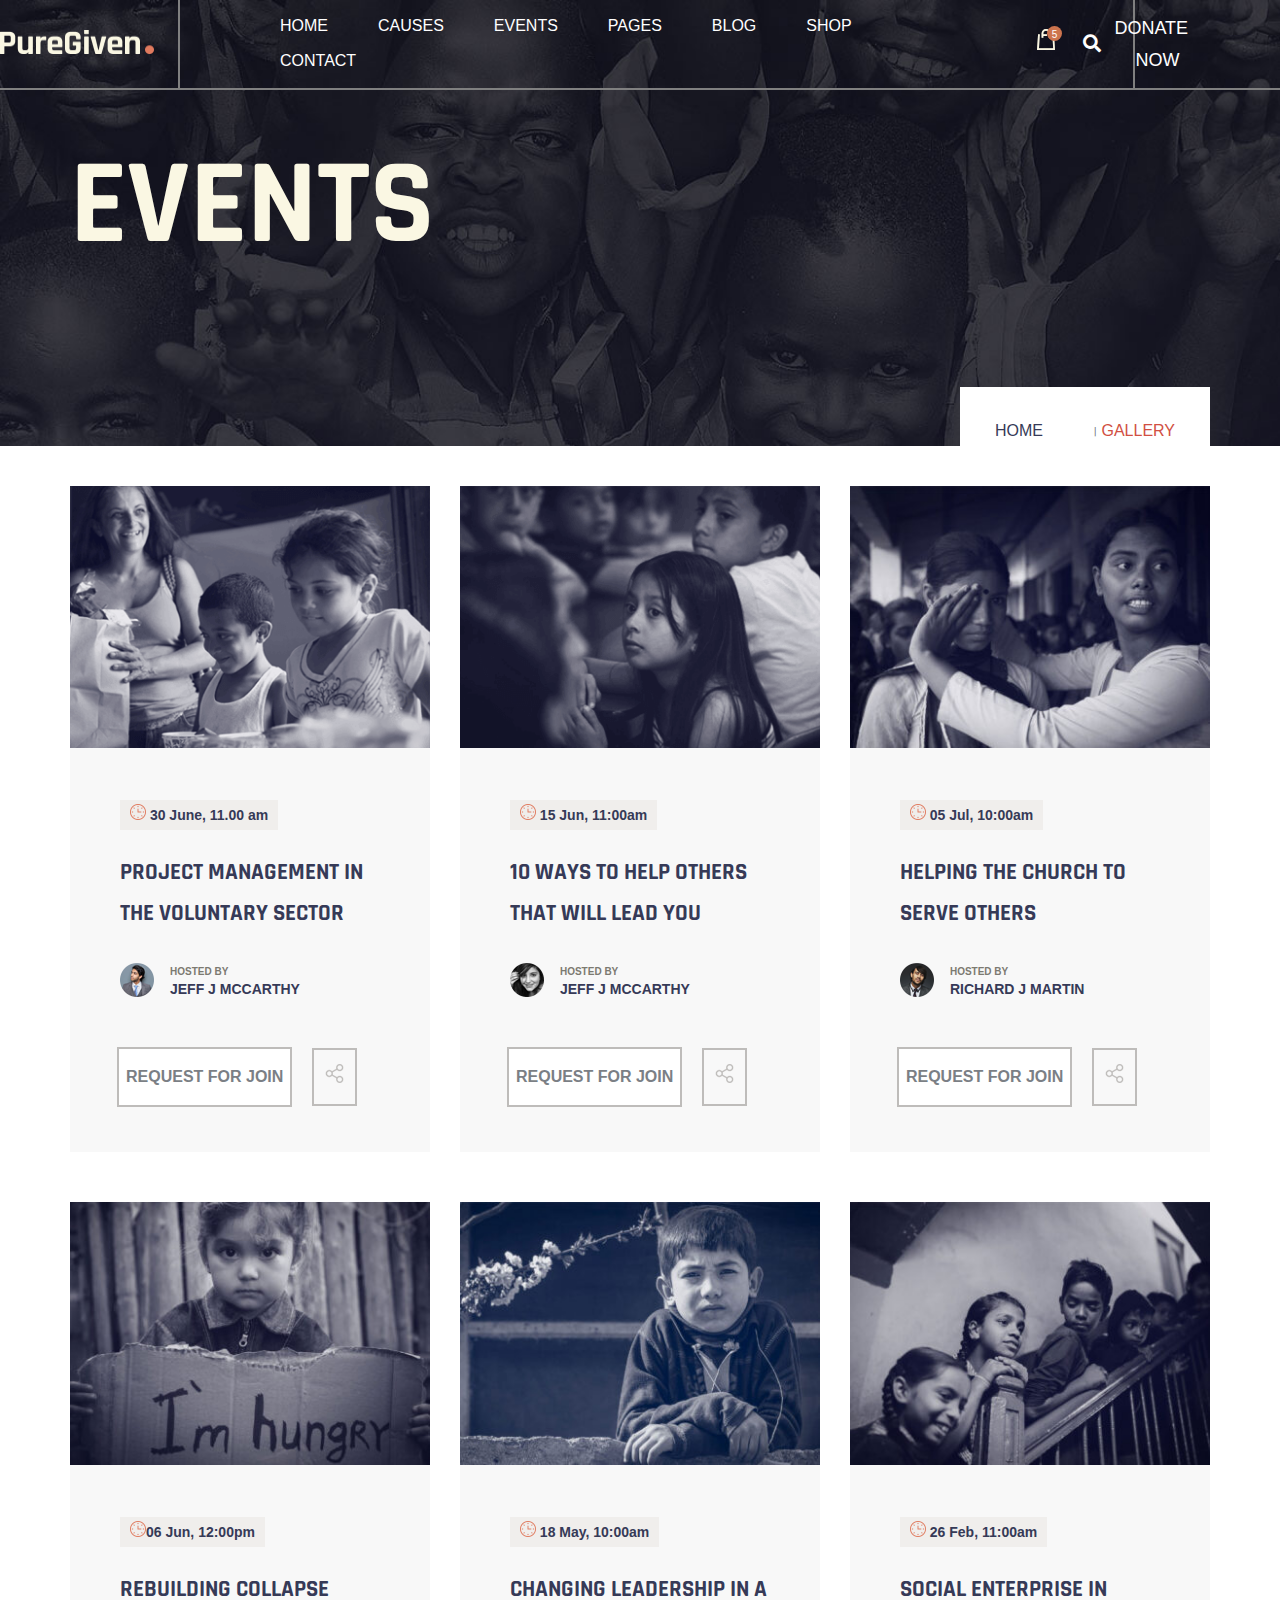
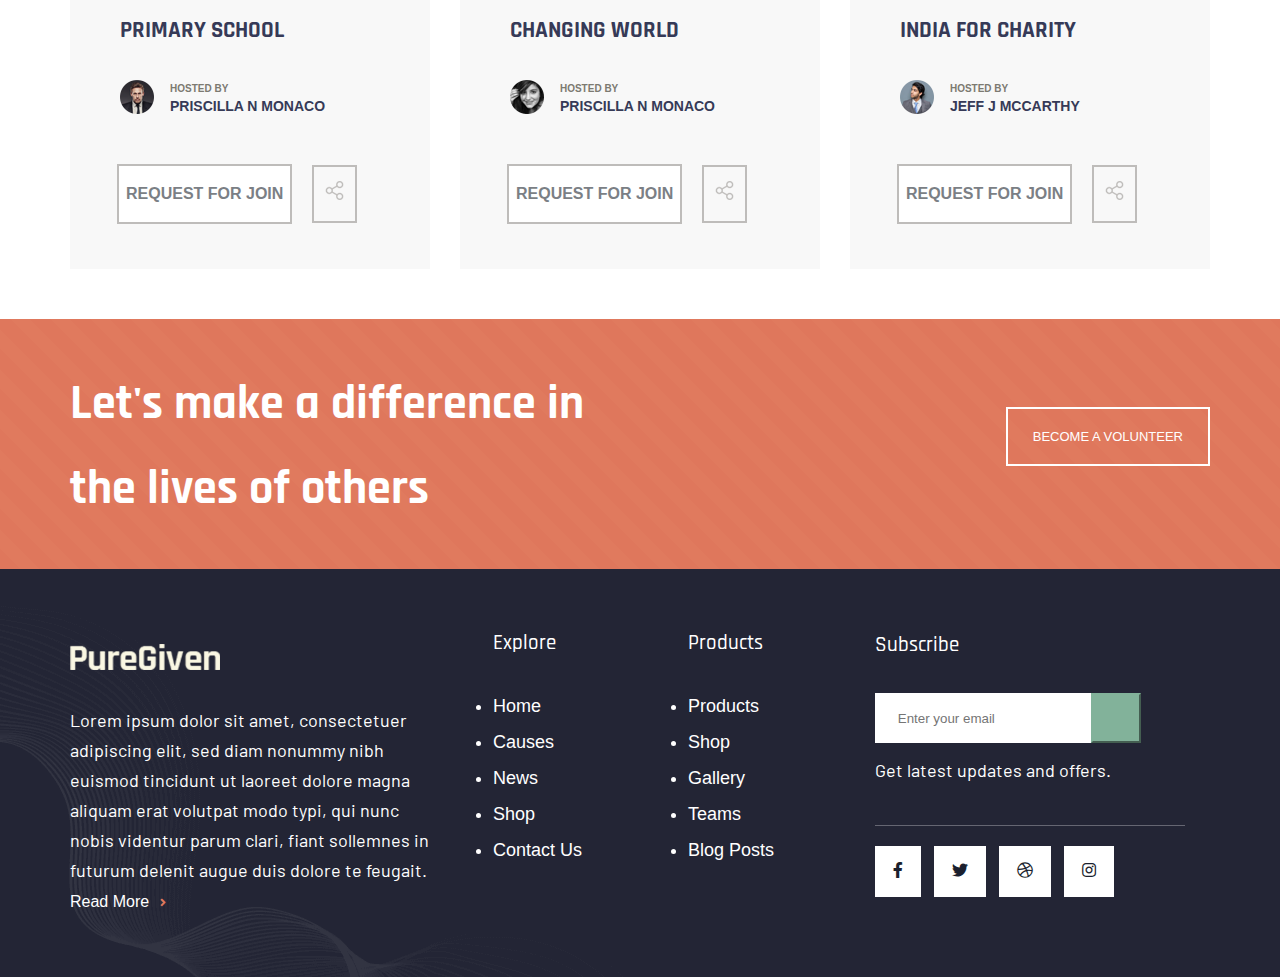
==== event.html @ 040835f6 "first commit" ====
<!DOCTYPE html>
<html lang="en">

<head>
    <meta charset="UTF-8">
    <meta http-equiv="X-UA-Compatible" content="IE=edge">
    <meta name="viewport" content="width=device-width, initial-scale=1.0">
    <link rel="stylesheet" href="css/event.css">
    <link href="https://cdnjs.cloudflare.com/ajax/libs/font-awesome/5.15.3/css/all.min.css" rel="stylesheet">
    <link rel="preconnect" href="https://fonts.gstatic.com">
    <link href="https://fonts.googleapis.com/css2?family=Barlow&display=swap" rel="stylesheet">
    <link rel="preconnect" href="https://fonts.gstatic.com">
    <link href="https://fonts.googleapis.com/css2?family=Rajdhani:wght@400;700&display=swap" rel="stylesheet">
    <title>PureGiven</title>
</head>

<body>
    <header class="header">
        <div class="container-fluid">
            <div class="row">
                <div class="col-12">
                    <div class="header__section">
                        <div class="logo">
                            <a href="index.html">
                                <img src="img/light_logo_2x.png" alt="logo" class="header__pic">
                            </a>
                        </div>
                        <nav class="nav">
                            <a href="index.html" class="nav__menu">HOME </a>
                            <a href="causes.html" class="nav__menu">CAUSES</a>
                            <a href="event.html" class="nav__menu">EVENTS </a>
                            <a href="pages.html" class="nav__menu">PAGES</a>
                            <a href="blog.html" class="nav__menu">BLOG</a>
                            <a href="#" class="nav__menu">SHOP</a>
                            <a href="contact.html" class="nav__menu">CONTACT</a>
                        </nav>
                        <div class="header__part">
                            <div class="header__cart">
                                <img src="img/cart.svg" alt="cart" class="cart__pic">
                                <div class="cart__number">5</div>
                            </div>
                            <div class="search__icon">
                                <i class="fas fa-search"></i>
                            </div>
                        </div>
                        <div class="header__donation">
                            <a href="#" class="header__btn"> DONATE NOW</a>
                        </div>
                    </div>
                </div>
            </div>
        </div>
        </div>
    </header>
    <main>
        <section class="banner">
            <div class="container">
                <div class="row">
                    <div class="col-12">
                        <div class="banner__content">
                            <h1 class="banner__text">EVENTS</h1>
                        </div>
                        <div class="banner__section">
                            <a href="#" class="banner__list1"> HOME </a>
                            <a href="#" class="banner__list2">GALLERY</a>
                        </div>
                    </div>
                </div>
            </div>
        </section>
        <section class="event">
            <div class="container">
                <div class="row event__row">
                    <div class="col-4">
                        <div class="event__part">
                            <img src="/img/event_thumb_01.png" alt="evnt" class="event__photo">
                            <div class="description">
                                <span class="day">
                              <img src="/img/clock.png" alt="clock"> 30 June,  11.00 am</span>
                                <h4 class="event__title">
                                    PROJECT MANAGEMENT IN THE VOLUNTARY SECTOR
                                </h4>
                            </div>
                            <div class="author__info">
                                <img src="img/04.png" alt="author" class="author__img">
                                <span class="organizator__text">hosted by</span>
                                <span class="author__name">JEFF J MCCARTHY</span>
                            </div>
                            <div class="btn__lists">
                                <div class="btn__first">
                                    <a href="">
                                        <button class="btn2">REQUEST FOR JOIN</button>
                                    </a>
                                </div>
                                <div class="share">
                                    <img src="/img/shape.png" alt="share">
                                </div>
                            </div>
                        </div>
                    </div>
                    <div class="col-4">
                        <div class="event__part">
                            <img src="/img/event_thumb_02.png" alt="evnt" class="event__photo">
                            <div class="description">
                                <span class="day">
                                      <img src="/img/clock.png" alt="clock"> 15 Jun, 11:00am</span>
                                <h4 class="event__title">
                                    10 WAYS TO HELP OTHERS THAT WILL LEAD YOU
                                </h4>
                            </div>
                            <div class="author__info">
                                <img src="img/client_01.png" alt="author" class="author__img">
                                <span class="organizator__text">hosted by</span>
                                <span class="author__name">JEFF J MCCARTHY</span>
                            </div>
                            <div class="btn__lists">
                                <div class="btn__first">
                                    <a href="">
                                        <button class="btn2">REQUEST FOR JOIN</button>
                                    </a>
                                </div>
                                <div class="share">
                                    <img src="/img/shape.png" alt="share">
                                </div>
                            </div>
                        </div>
                    </div>
                    <div class="col-4">
                        <div class="event__part">
                            <img src="/img/event_04-370x270.jpeg" alt="evnt" class="event__photo">
                            <div class="description">
                                <span class="day">
                                  <img src="/img/clock.png" alt="clock"> 05 Jul, 10:00am</span>
                                <h4 class="event__title">
                                    HELPING THE CHURCH TO SERVE OTHERS
                                </h4>
                            </div>
                            <div class="author__info">
                                <img src="img/eded1.png" alt="author" class="author__img">
                                <span class="organizator__text">hosted by</span>
                                <span class="author__name">RICHARD J MARTIN</span>
                            </div>
                            <div class="btn__lists">
                                <div class="btn__first">
                                    <a href="">
                                        <button class="btn2">REQUEST FOR JOIN</button>
                                    </a>
                                </div>
                                <div class="share">
                                    <img src="/img/shape.png" alt="share">
                                </div>
                            </div>
                        </div>
                    </div>
                </div>
                <div class="row event__row">
                    <div class="col-4">
                        <div class="event__part">
                            <img src="/img/gallery_img_8-370x270.jpeg" alt="evnt" class="event__photo">
                            <div class="description">
                                <span class="day">
                              <img src="/img/clock.png" alt="clock">06 Jun, 12:00pm</span>
                                <h4 class="event__title">
                                    REBUILDING COLLAPSE PRIMARY SCHOOL
                                </h4>
                            </div>
                            <div class="author__info">
                                <img src="img/eded.png" alt="author" class="author__img">
                                <span class="organizator__text">hosted by</span>
                                <span class="author__name">PRISCILLA N MONACO </span>
                            </div>
                            <div class="btn__lists">
                                <div class="btn__first">
                                    <a href="">
                                        <button class="btn2">REQUEST FOR JOIN</button>
                                    </a>
                                </div>
                                <div class="share">
                                    <img src="/img/shape.png" alt="share">
                                </div>
                            </div>
                        </div>
                    </div>
                    <div class="col-4">
                        <div class="event__part">
                            <img src="/img/event_feature_5-370x270.jpeg" alt="evnt" class="event__photo">
                            <div class="description">
                                <span class="day">
                                      <img src="/img/clock.png" alt="clock"> 18 May, 10:00am</span>
                                <h4 class="event__title">
                                    CHANGING LEADERSHIP IN A CHANGING WORLD
                                </h4>
                            </div>
                            <div class="author__info">
                                <img src="img/client_01.png" alt="author" class="author__img">
                                <span class="organizator__text">hosted by</span>
                                <span class="author__name">PRISCILLA N MONACO
                                </span>
                            </div>
                            <div class="btn__lists">
                                <div class="btn__first">
                                    <a href="">
                                        <button class="btn2">REQUEST FOR JOIN</button>
                                    </a>
                                </div>
                                <div class="share">
                                    <img src="/img/shape.png" alt="share">
                                </div>
                            </div>
                        </div>
                    </div>
                    <div class="col-4">
                        <div class="event__part">
                            <img src="/img/event_feature_6-370x270.jpeg" alt="evnt" class="event__photo">
                            <div class="description">
                                <span class="day">
                                  <img src="/img/clock.png" alt="clock"> 26 Feb, 11:00am</span>
                                <h4 class="event__title">
                                    SOCIAL ENTERPRISE IN INDIA FOR CHARITY
                                </h4>
                            </div>
                            <div class="author__info">
                                <img src="img/04.png" alt="author" class="author__img">
                                <span class="organizator__text">hosted by</span>
                                <span class="author__name">JEFF J MCCARTHY
                                </span>
                            </div>
                            <div class="btn__lists">
                                <div class="btn__first">
                                    <a href="">
                                        <button class="btn2">REQUEST FOR JOIN</button>
                                    </a>
                                </div>
                                <div class="share">
                                    <img src="/img/shape.png" alt="share">
                                </div>
                            </div>
                        </div>
                    </div>
                </div>
            </div>
        </section>
        <section class="volunteer">
            <div class="container">
                <div class="row">
                    <div class="col-12">
                        <div class="volunteer__content">
                            <h5 class="volunteer__title">
                                Let's make a difference in <br> the lives of others
                            </h5>
                            <a href="">
                                <button class="btn">BECOME A VOLUNTEER</button>
                            </a>
                        </div>
                    </div>
                </div>
            </div>
        </section>
    </main>
    <footer class="footer">
        <div class="container">
            <div class="row footer__row">
                <div class="col-4">
                    <div class="content">
                        <div class="content__logo">
                            <img src="img/footer_light_logo_2x.png" alt="logo" class="footer__pic">
                        </div>
                        <div class="footer__content">
                            <p>Lorem ipsum dolor sit amet, consectetuer adipiscing elit, sed diam nonummy nibh euismod tincidunt ut laoreet dolore magna aliquam erat volutpat modo typi, qui nunc nobis videntur parum clari, fiant sollemnes in futurum delenit
                                augue duis dolore te feugait.</p>
                            <a href="#" class="readmore">Read More</a>
                            <i class="fas fa-angle-right"></i>
                        </div>
                    </div>
                </div>
                <div class="col-2">
                    <div class="footer__widget">
                        <h3>Explore</h3>
                        <div class="footer__list">
                            <ul>
                                <li>Home</li>
                                <li>Causes</li>
                                <li>News</li>
                                <li>Shop</li>
                                <li>Contact Us</li>
                            </ul>
                        </div>
                    </div>
                </div>
                <div class="col-2">
                    <div class="footer__widget">
                        <h3>Products</h3>
                        <div class="footer__list">
                            <ul>
                                <li>Products</li>
                                <li>Shop</li>
                                <li>Gallery</li>
                                <li>Teams</li>
                                <li>Blog Posts</li>
                            </ul>
                        </div>
                    </div>
                </div>
                <div class="col-4">
                    <div class="footer__widget1">
                        <h3>Subscribe</h3>
                        <div class="footer__form">
                            <form>
                                <input type="text" id="newsletter1" placeholder="Enter your email" />
                                <input type="submit" id="newsletter_submit" value=" " class="submt">
                                <a class="footer__form__icon">
                                    <i class="far fa-envelope"></i>
                                </a>
                            </form>
                            <p class="footer__par">Get latest updates and offers.</p>
                        </div>
                        <div class="footer__social">
                            <a href="#" class="footer__icons">
                                <i class="fab fa-facebook-f"></i>
                            </a>
                            <a href="#" class="footer__icons">
                                <i class="fab fa-twitter"></i>
                            </a>
                            <a href="#" class="footer__icons">
                                <i class="fab fa-dribbble"></i>
                            </a>
                            <a href="#" class="footer__icons">
                                <i class="fab fa-instagram"></i>
                            </a>
                        </div>
                    </div>
                </div>
            </div>
        </div>

        </div>
        </div>
        <script src="app.js"></script>
    </footer>
</body>
---- css/event.css ----
@import url(grid.css);
@import url(spacing.css);
* {
    margin: 0;
    padding: 0;
    box-sizing: border-box;
}

body {
    font-family: "Radjnani", sans-serif;
    font-size: 18px;
    font-weight: 400;
    line-height: 1.78;
    color: white;
}

a {
    text-decoration: none;
    color: white;
    font-size: 16px;
}

h1,
h2,
h3,
h4,
h5,
h6 {
    font-family: "Rajdhani", sans-serif;
    font-weight: 500;
}

p {
    line-height: 30px;
    font-size: 18px;
    margin-bottom: 0px;
    font-family: "Barlow", sans-serif;
}


/*
h3 {
    font-size: 32px;
}

ul li {
    list-style-type: none;
}


/* Header styles */

.header__section {
    justify-content: space-around;
    width: 100%;
    height: 90px;
    display: flex;
    align-items: center;
    z-index: 100;
    border-bottom: 2px solid grey;
    position: absolute;
    left: 0;
    top: 0;
    width: 100%;
    z-index: 9;
}

.logo {
    border-right: 2px solid grey;
    padding: 32px 24px 25px 0px;
}

.header__pic {
    width: 154px;
    height: 24px;
}

.header__part {
    display: flex;
    align-items: center;
}

.header__cart {
    padding: 0px 20px;
    position: relative;
}

.cart__number {
    background-color: #cd744e;
    color: #fff;
    border-radius: 50%;
    font-size: 10px;
    text-align: center;
    position: absolute;
    top: -5%;
    right: 23%;
    height: 15px;
    width: 15px;
}

.search__icon {
    border-right: 2px solid grey;
    padding: 30px 32px 30px 8px;
    color: #fff;
    font-size: 18px;
    cursor: pointer;
}

.nav {
    padding: 0px 0px 0px 50px;
    margin-left: 50px;
}

.nav__menu {
    margin-right: 45px;
    display: inline-block;
    padding-bottom: 0.25rem;
    position: relative;
}

.nav__menu:hover {
    color: #f2cc8e;
}

.nav__menu::before {
    content: "";
    position: absolute;
    left: 0;
    bottom: -25px;
    width: 0;
    height: 3px;
    background-color: #f2cc8e;
    transition: width 0.6s ease-out;
}

.nav__menu:hover::before {
    width: 100%;
}

.header__btn {
    font-size: 18px;
    margin: 0px 44px 0px -21px;
}


/* BANNER styles */

.banner {
    background-image: url(../img/vcx.jpeg);
    background-repeat: no-repeat;
    max-width: 100%;
    background-size: cover;
}

.banner__content {
    padding: 50px 0px;
    margin: 50px 0px;
}

.banner__text {
    font-size: 120px;
    color: #faf7e3;
    font-weight: bold;
    text-transform: uppercase;
}

.banner__section {
    text-align: end;
}

.banner__list1 {
    color: #363a57;
    background-color: white;
    padding: 35px;
    font-size: 16px;
}

.banner__list2 {
    font-size: 16px;
    color: #d14f42;
    background-color: white;
    padding: 35px;
    padding-left: .5rem;
}

.banner__list2::before {
    color: #6c757d;
    content: "।";
}


/* Event styles */

.event__row {
    margin-top: 40px;
    margin-bottom: 50px;
}

.event__part {
    background-color: #F8F8F8;
}

.description {
    padding: 40px 50px 0px;
}

.day {
    font-size: 14px;
    color: #363a57;
    background-color: #f0eeec;
    padding: 4px 10px;
    font-weight: 600;
    line-height: 22px;
    display: inline-block;
    margin-bottom: 23px;
}

.event__title {
    font-size: 23px;
    font-weight: bold;
    color: #363a57;
}

.event__photo {
    max-width: 100%;
}

.organizator__text {
    font-size: 10px;
    color: #7c7a71;
    font-weight: 600;
    line-height: 1;
    text-transform: uppercase;
    display: block;
    margin: 0px 50px;
}

.author__info {
    margin: 0px 50px
}

.author__name {
    font-size: 14px;
    color: #363a57;
    font-weight: 700;
    display: block;
    margin: 0px 50px;
}

.author__img {
    margin: -40px 0px;
}

.btn__lists {
    display: flex;
    padding: 0px 47px;
}

.share {
    padding: 11px;
    margin: 46px 20px;
    border: 2px solid #bebcba;
}

.btn2 {
    padding: 19px 7px;
    font-size: 16px;
    color: #7b7f85;
    font-weight: 700;
    border: 2px solid #bebcba;
    margin: 45px 0px;
    background-color: white;
}

.btn2:hover {
    background-color: #e07a5e;
    border: 2px solid #e07a5e;
}


/* Volunteer styles */

.volunteer {
    background-image: url(../img/breadcrumb_bg.png);
    height: 250px;
}

.volunteer__content {
    display: flex;
    justify-content: space-between;
    margin: 43px 0px;
}

.volunteer__title {
    font-size: 48px;
    font-weight: 700;
    color: white;
}

.btn {
    padding: 20px 25px;
    font-size: 13px;
    color: white;
    background-color: transparent;
    border: 2px solid white;
    margin: 45px 0px;
}

.btn:hover {
    background-color: #82b29a;
    border: 2px solid #82b29a;
}


/* Footer style */

.footer {
    background-image: url(../img/footer_dark_bg.png);
    background-repeat: no-repeat;
    position: relative;
}

.footer__list {
    padding: 27px 0px;
    line-height: 2;
}

.footer__row {
    padding: 50px 0px;
}

.footer__pic {
    max-width: 150px;
    margin: 25px 0px;
}

.readmore {
    margin-top: 20px;
}

.footer__content i {
    color: #e07a5e;
    margin-left: 6px;
    font-size: 12px;
}

.footer__widget {
    margin: 5px 33px;
}

.footer__widget1 {
    margin: 7px 25px
}

.footer__widget1 h3 {
    margin-bottom: 30px;
}

input[type=text] {
    height: 50px;
    width: 70%;
    border: 1px solid #fff;
    background-color: #fff;
    padding: 8px 22px;
}

input[type=submit] {
    border-color: #82b29a;
    background-color: #82b29a;
    width: 50px;
    margin-left: -6px;
    height: 50px;
}

.footer__par {
    padding-top: 12px;
}

.footer__social {
    margin-top: 40px;
    margin-bottom: 30px;
    padding-top: 20px;
    border-top: 1px solid rgba(255, 255, 255, 0.3);
}

.footer__icons {
    font-size: 16px;
    color: #1b1f2e;
    display: inline-block;
    margin-right: 8px;
    padding: 11px 18px;
    background-color: #fff;
}

.footer__form__icon {
    position: absolute;
    right: 235px;
    top: 134px;
}

.offer {
    background-color: grey;
}

.offer__block {
    display: flex;
    padding: 32px 0px;
}

.offer__icon {
    padding: 19px 25px;
}
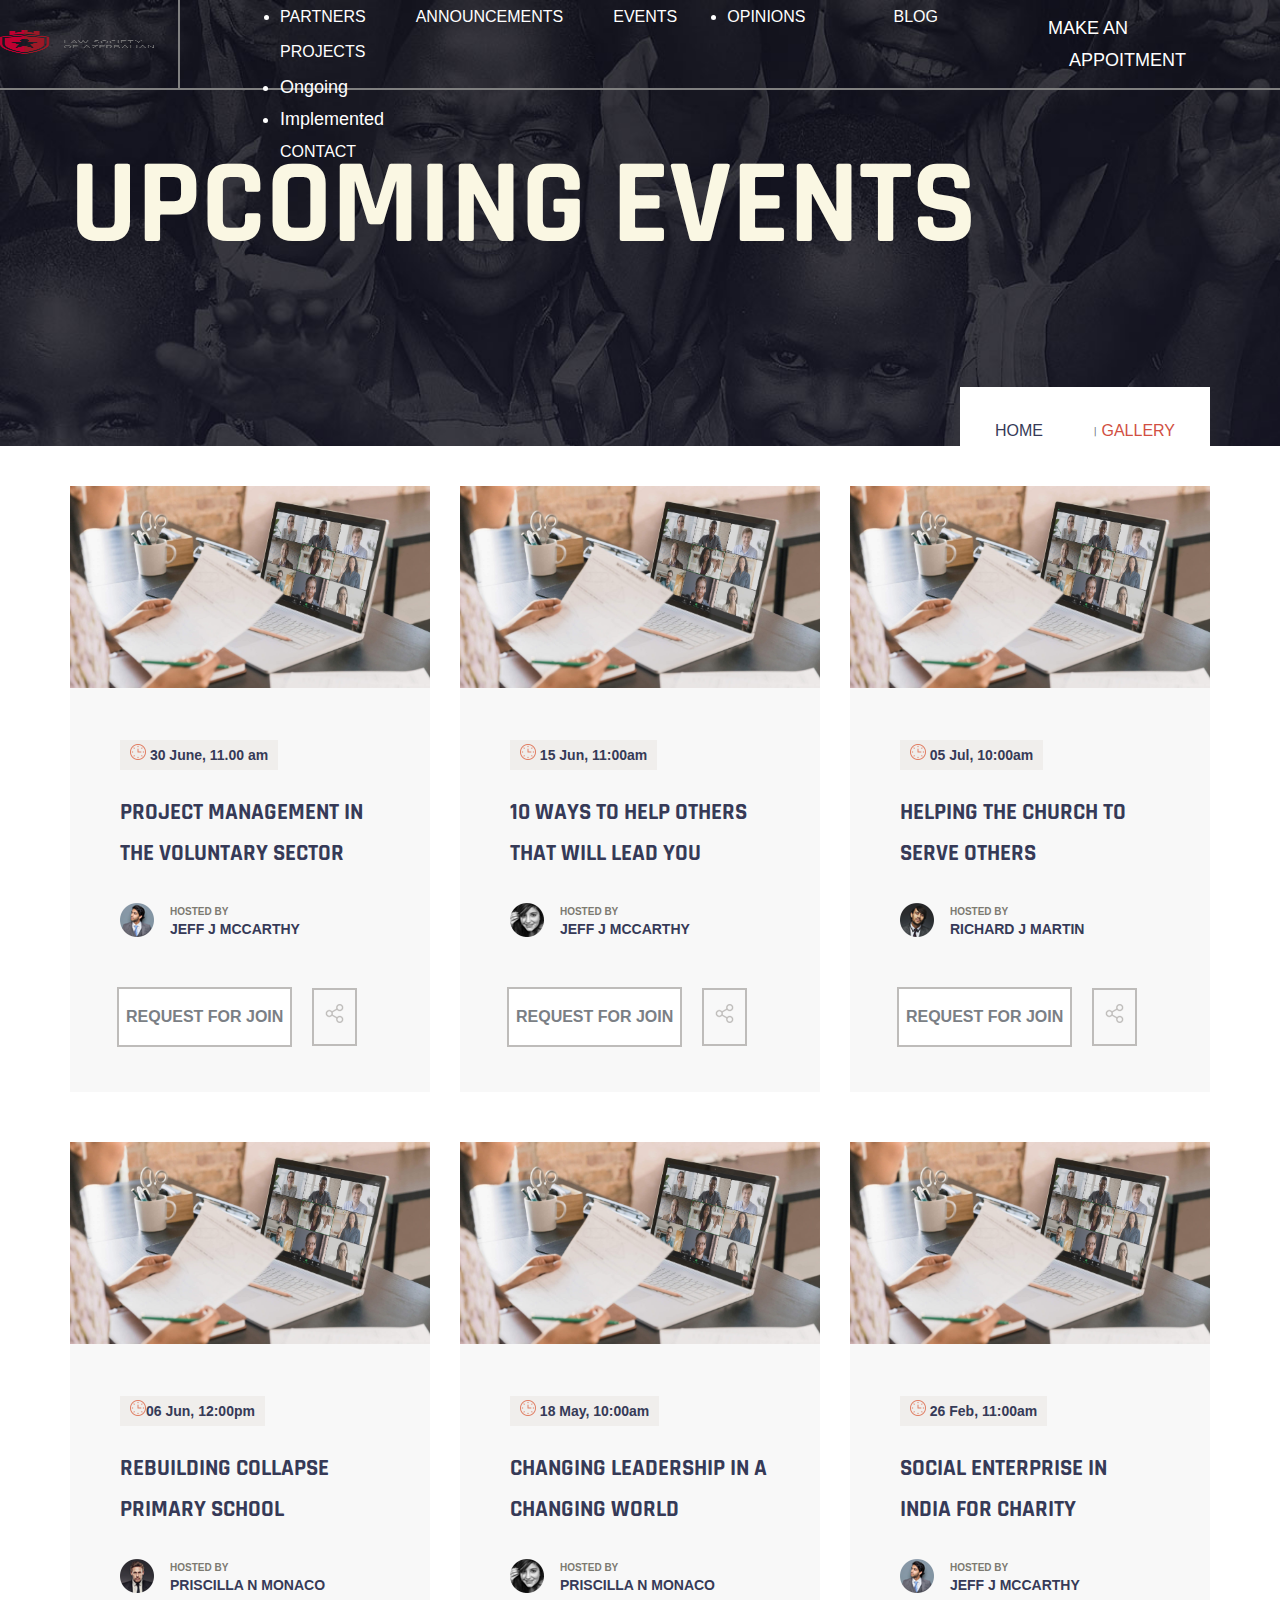
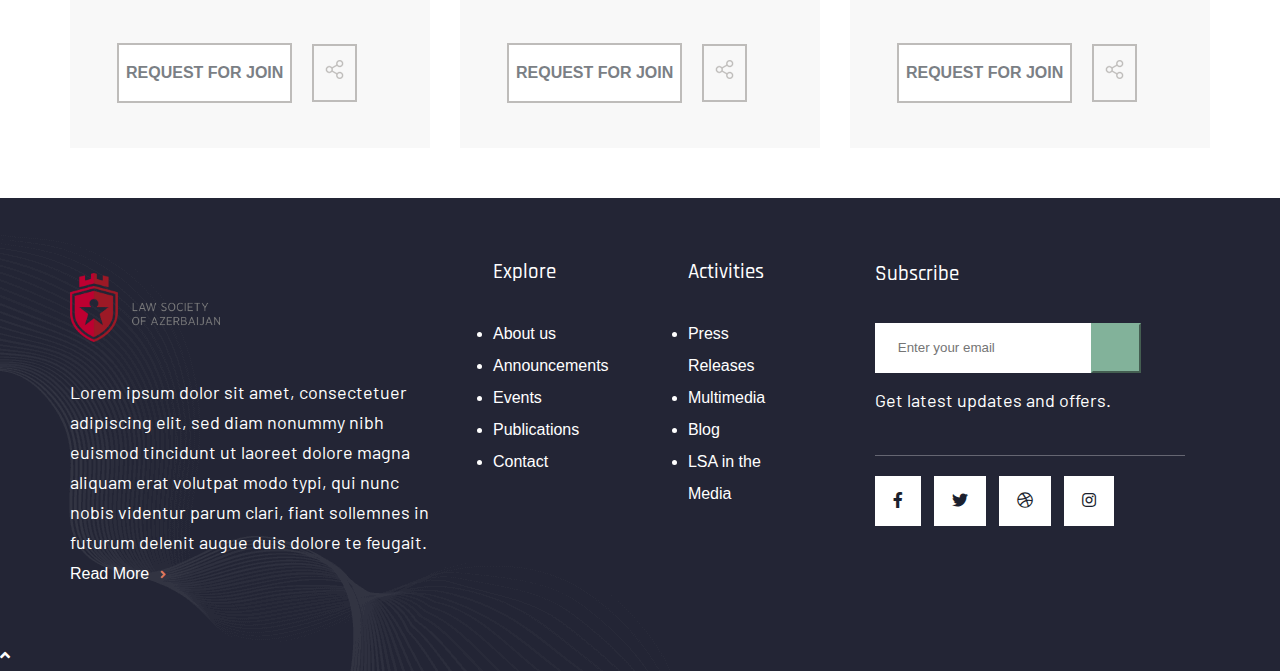
==== commit ec85bf0d: "first commit" ====
--- a/event.html
+++ b/event.html
@@ -11,7 +11,7 @@
     <link href="https://fonts.googleapis.com/css2?family=Barlow&display=swap" rel="stylesheet">
     <link rel="preconnect" href="https://fonts.gstatic.com">
     <link href="https://fonts.googleapis.com/css2?family=Rajdhani:wght@400;700&display=swap" rel="stylesheet">
-    <title>PureGiven</title>
+    <title>Law Society of Azerbaijan</title>
 </head>
 
 <body>
@@ -22,34 +22,41 @@
                     <div class="header__section">
                         <div class="logo">
                             <a href="index.html">
-                                <img src="img/light_logo_2x.png" alt="logo" class="header__pic">
+                                <img src="img/loqo.main.png" alt="logo" class="header__pic">
                             </a>
                         </div>
                         <nav class="nav">
-                            <a href="index.html" class="nav__menu">HOME </a>
-                            <a href="causes.html" class="nav__menu">CAUSES</a>
-                            <a href="event.html" class="nav__menu">EVENTS </a>
-                            <a href="pages.html" class="nav__menu">PAGES</a>
-                            <a href="blog.html" class="nav__menu">BLOG</a>
-                            <a href="#" class="nav__menu">SHOP</a>
+                            <a href="index.html" class="nav__menu">HOME
+                                <ul class="dropdown">
+                                    <li>ABOUT US</li>
+                                    <li>PARTNERS</li>
+                                </ul>
+                            </a>
+                            <a href="anouncements.html" class="nav__menu">ANNOUNCEMENTS
+                            </a>
+                            <a href="event.html" class="nav__menu">EVENTS</a>
+                            <a href="publication.html" class="nav__menu">PUBLICATIONS
+                                <ul class="dropdown">
+                                    <li>POLICY BRIEF</li>
+                                    <li>REPORTS </li>
+                                    <li>OPINIONS </li>
+                                </ul>
+                            </a>
+                            <a href="blog.html" class="nav__menu">BLOG </a>
+                            <a href="projects.html" class="nav__menu">PROJECTS</a>
+                            <ul class="dropdown">
+                                <li>Ongoing</li>
+                                <li>Implemented </li>
+                            </ul>
+                            </a>
                             <a href="contact.html" class="nav__menu">CONTACT</a>
                         </nav>
-                        <div class="header__part">
-                            <div class="header__cart">
-                                <img src="img/cart.svg" alt="cart" class="cart__pic">
-                                <div class="cart__number">5</div>
-                            </div>
-                            <div class="search__icon">
-                                <i class="fas fa-search"></i>
-                            </div>
-                        </div>
                         <div class="header__donation">
-                            <a href="#" class="header__btn"> DONATE NOW</a>
+                            <a href="contact.html" class="header__btn"> MAKE AN APPOITMENT</a>
                         </div>
                     </div>
                 </div>
             </div>
-        </div>
         </div>
     </header>
     <main>
@@ -58,7 +65,7 @@
                 <div class="row">
                     <div class="col-12">
                         <div class="banner__content">
-                            <h1 class="banner__text">EVENTS</h1>
+                            <h1 class="banner__text">Upcoming Events</h1>
                         </div>
                         <div class="banner__section">
                             <a href="#" class="banner__list1"> HOME </a>
@@ -73,7 +80,7 @@
                 <div class="row event__row">
                     <div class="col-4">
                         <div class="event__part">
-                            <img src="/img/event_thumb_01.png" alt="evnt" class="event__photo">
+                            <img src="/img/MotleyFool-TMOT-953a4559-woman-desk.jpeg" alt="evnt" class="event__photo">
                             <div class="description">
                                 <span class="day">
                               <img src="/img/clock.png" alt="clock"> 30 June,  11.00 am</span>
@@ -100,7 +107,7 @@
                     </div>
                     <div class="col-4">
                         <div class="event__part">
-                            <img src="/img/event_thumb_02.png" alt="evnt" class="event__photo">
+                            <img src="/img/MotleyFool-TMOT-953a4559-woman-desk.jpeg" alt="evnt" class="event__photo">
                             <div class="description">
                                 <span class="day">
                                       <img src="/img/clock.png" alt="clock"> 15 Jun, 11:00am</span>
@@ -127,7 +134,7 @@
                     </div>
                     <div class="col-4">
                         <div class="event__part">
-                            <img src="/img/event_04-370x270.jpeg" alt="evnt" class="event__photo">
+                            <img src="/img/MotleyFool-TMOT-953a4559-woman-desk.jpeg" alt="evnt" class="event__photo">
                             <div class="description">
                                 <span class="day">
                                   <img src="/img/clock.png" alt="clock"> 05 Jul, 10:00am</span>
@@ -156,7 +163,7 @@
                 <div class="row event__row">
                     <div class="col-4">
                         <div class="event__part">
-                            <img src="/img/gallery_img_8-370x270.jpeg" alt="evnt" class="event__photo">
+                            <img src="/img/MotleyFool-TMOT-953a4559-woman-desk.jpeg" alt="evnt" class="event__photo">
                             <div class="description">
                                 <span class="day">
                               <img src="/img/clock.png" alt="clock">06 Jun, 12:00pm</span>
@@ -183,7 +190,7 @@
                     </div>
                     <div class="col-4">
                         <div class="event__part">
-                            <img src="/img/event_feature_5-370x270.jpeg" alt="evnt" class="event__photo">
+                            <img src="/img/MotleyFool-TMOT-953a4559-woman-desk.jpeg" alt="evnt" class="event__photo">
                             <div class="description">
                                 <span class="day">
                                       <img src="/img/clock.png" alt="clock"> 18 May, 10:00am</span>
@@ -211,7 +218,7 @@
                     </div>
                     <div class="col-4">
                         <div class="event__part">
-                            <img src="/img/event_feature_6-370x270.jpeg" alt="evnt" class="event__photo">
+                            <img src="/img/MotleyFool-TMOT-953a4559-woman-desk.jpeg" alt="evnt" class="event__photo">
                             <div class="description">
                                 <span class="day">
                                   <img src="/img/clock.png" alt="clock"> 26 Feb, 11:00am</span>
@@ -235,22 +242,6 @@
                                     <img src="/img/shape.png" alt="share">
                                 </div>
                             </div>
-                        </div>
-                    </div>
-                </div>
-            </div>
-        </section>
-        <section class="volunteer">
-            <div class="container">
-                <div class="row">
-                    <div class="col-12">
-                        <div class="volunteer__content">
-                            <h5 class="volunteer__title">
-                                Let's make a difference in <br> the lives of others
-                            </h5>
-                            <a href="">
-                                <button class="btn">BECOME A VOLUNTEER</button>
-                            </a>
                         </div>
                     </div>
                 </div>
@@ -263,12 +254,14 @@
                 <div class="col-4">
                     <div class="content">
                         <div class="content__logo">
-                            <img src="img/footer_light_logo_2x.png" alt="logo" class="footer__pic">
+                            <a href="index.html">
+                                <img src="img/loqo.main.png" alt="logo" class="footer__pic">
+                            </a>
                         </div>
                         <div class="footer__content">
                             <p>Lorem ipsum dolor sit amet, consectetuer adipiscing elit, sed diam nonummy nibh euismod tincidunt ut laoreet dolore magna aliquam erat volutpat modo typi, qui nunc nobis videntur parum clari, fiant sollemnes in futurum delenit
                                 augue duis dolore te feugait.</p>
-                            <a href="#" class="readmore">Read More</a>
+                            <a href="aboutus.html" class="readmore">Read More</a>
                             <i class="fas fa-angle-right"></i>
                         </div>
                     </div>
@@ -278,25 +271,42 @@
                         <h3>Explore</h3>
                         <div class="footer__list">
                             <ul>
-                                <li>Home</li>
-                                <li>Causes</li>
-                                <li>News</li>
-                                <li>Shop</li>
-                                <li>Contact Us</li>
+                                <a href="aboutus.html">
+                                    <li>About us</li>
+                                </a>
+                                <a href="anouncements.html">
+                                    <li>Announcements</li>
+                                </a>
+                                <a href="event.html">
+                                    <li>Events</li>
+                                </a>
+                                <a href="publication.html">
+                                    <li>Publications</li>
+                                </a>
+                                <a href="contact.html">
+                                    <li>Contact</li>
+                                </a>
                             </ul>
                         </div>
                     </div>
                 </div>
                 <div class="col-2">
                     <div class="footer__widget">
-                        <h3>Products</h3>
+                        <h3>Activities</h3>
                         <div class="footer__list">
                             <ul>
-                                <li>Products</li>
-                                <li>Shop</li>
-                                <li>Gallery</li>
-                                <li>Teams</li>
-                                <li>Blog Posts</li>
+                                <a href="#">
+                                    <li>Press Releases</li>
+                                </a>
+                                <a href="#">
+                                    <li>Multimedia</li>
+                                </a>
+                                <a href="#">
+                                    <li>Blog</li>
+                                </a>
+                                <a href="#">
+                                    <li>LSA in the Media</li>
+                                </a>
                             </ul>
                         </div>
                     </div>
@@ -332,9 +342,31 @@
                 </div>
             </div>
         </div>
-
-        </div>
-        </div>
+        <a href="#" class="to-top">
+            <i class="fas fa-angle-up"></i>
+        </a>
+
         <script src="app.js"></script>
     </footer>
-</body>+
+    <script>
+        var options = {
+            bottom: '32px', // default: '32px'
+            right: '32px', // default: '32px'
+            left: 'unset', // default: 'unset'
+            time: '0.5s', // default: '0.3s'
+            mixColor: '#fff', // default: '#fff'
+            backgroundColor: '#fff', // default: '#fff'
+            buttonColorDark: '#100f2c', // default: '#100f2c'
+            buttonColorLight: '#fff', // default: '#fff'
+            saveInCookies: false, // default: true,
+            label: '&#x1f313;', // default: ''
+            autoMatchOsTheme: true // default: true
+        }
+
+        const darkmode = new Darkmode(options);
+        darkmode.showWidget();
+    </script>
+</body>
+
+</html>